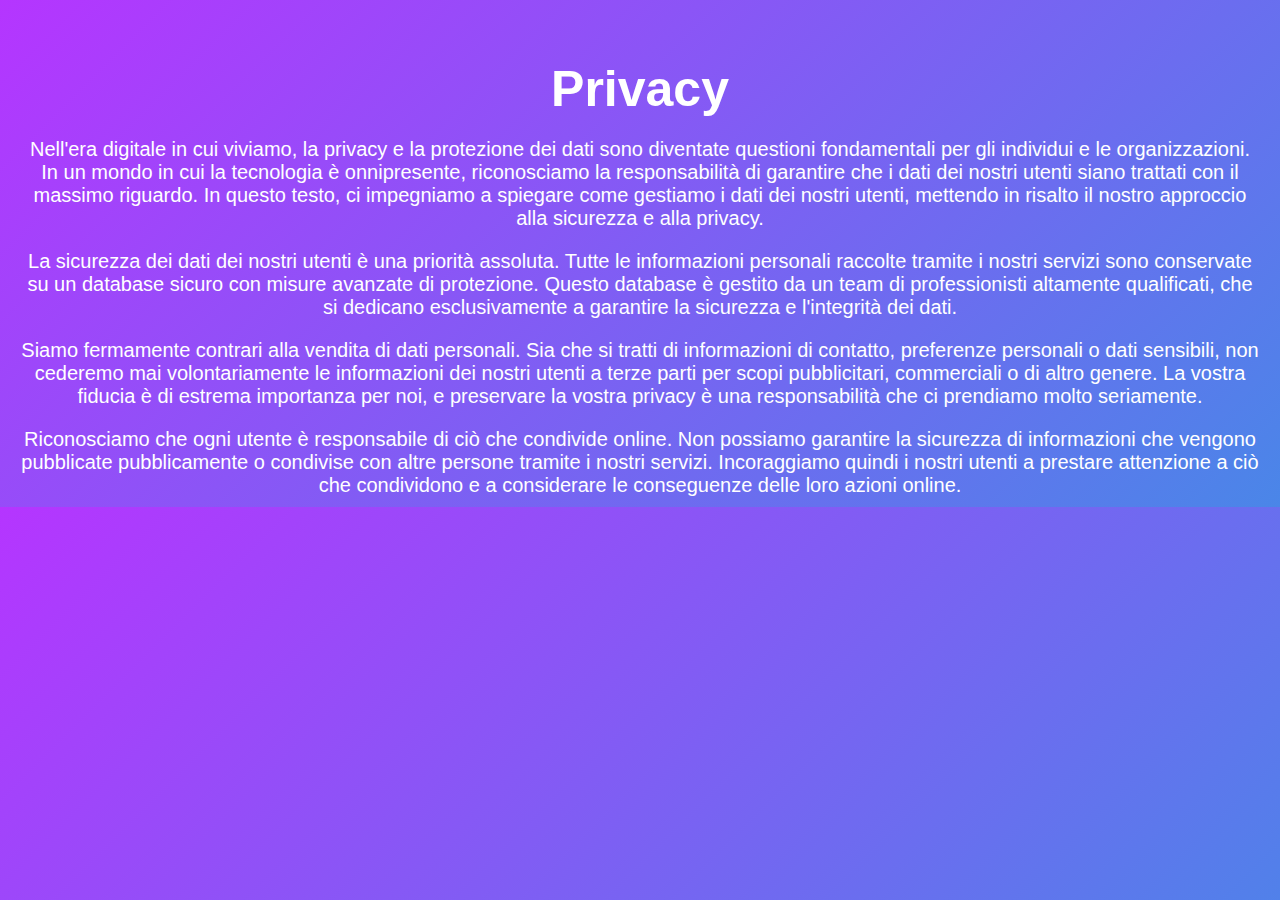
==== privacy/privacy.html @ 2f2bf801 "added privacy" ====
<!DOCTYPE html>
<html lang="en">
<head>
    <meta charset="UTF-8">
    <meta name="viewport" content="width=device-width, initial-scale=1.0">
    <title>Spotted</title>
    <link rel="stylesheet" href="../style.css">
</head>
<body>
    <div class="centertop"> 
        <h1>Privacy</h1>
        <p> Nell'era digitale in cui viviamo, la privacy e la protezione dei dati sono diventate questioni fondamentali per gli individui e le organizzazioni. In un mondo in cui la tecnologia è onnipresente, riconosciamo la responsabilità di garantire che i dati dei nostri utenti siano trattati con il massimo riguardo. In questo testo, ci impegniamo a spiegare come gestiamo i dati dei nostri utenti, mettendo in risalto il nostro approccio alla sicurezza e alla privacy.</p>
        <p>La sicurezza dei dati dei nostri utenti è una priorità assoluta. Tutte le informazioni personali raccolte tramite i nostri servizi sono conservate su un database sicuro con misure avanzate di protezione. Questo database è gestito da un team di professionisti altamente qualificati, che si dedicano esclusivamente a garantire la sicurezza e l'integrità dei dati.</p>
        <p>Siamo fermamente contrari alla vendita di dati personali. Sia che si tratti di informazioni di contatto, preferenze personali o dati sensibili, non cederemo mai volontariamente le informazioni dei nostri utenti a terze parti per scopi pubblicitari, commerciali o di altro genere. La vostra fiducia è di estrema importanza per noi, e preservare la vostra privacy è una responsabilità che ci prendiamo molto seriamente.</p>
        <p>Riconosciamo che ogni utente è responsabile di ciò che condivide online. Non possiamo garantire la sicurezza di informazioni che vengono pubblicate pubblicamente o condivise con altre persone tramite i nostri servizi. Incoraggiamo quindi i nostri utenti a prestare attenzione a ciò che condividono e a considerare le conseguenze delle loro azioni online.</p>
        
    </div>
</body>
</html>
---- style.css ----
body{
    margin: 0;
    padding: 0;
    font-family: sans-serif;
    background: linear-gradient(-45deg,rgba(74, 134, 232, 1),rgba(181, 53, 255, 1)), no-repeat;
}

.center{
    text-align: center;
    display: flex;
    justify-content: center;
    align-items: center;
    width: 100%;
    flex-direction: column;
}


.centertop{
    margin-top: 50px;
    text-align: center;
    display: flex;
    justify-content:flex-start;
    align-items: center;
    width: 100%;
    flex-direction: column;
}
a{
    text-decoration: none;
    color: #fff;
    font-size: 20px;
    padding: 10px 20px;
    border: 1px solid #fff;
    border-radius: 15px;
    margin: 10px;
    transition: all 0.3s ease-in-out;
}
p{
    font-size: 20px;
    color: #fff;
    margin: 10px;
    margin-left: 20px;
    margin-right: 20px;
}
h1{
    font-size: 50px;
    color: #fff;
    margin: 10px;
    margin-left: 20px;
    margin-right: 20px;
}
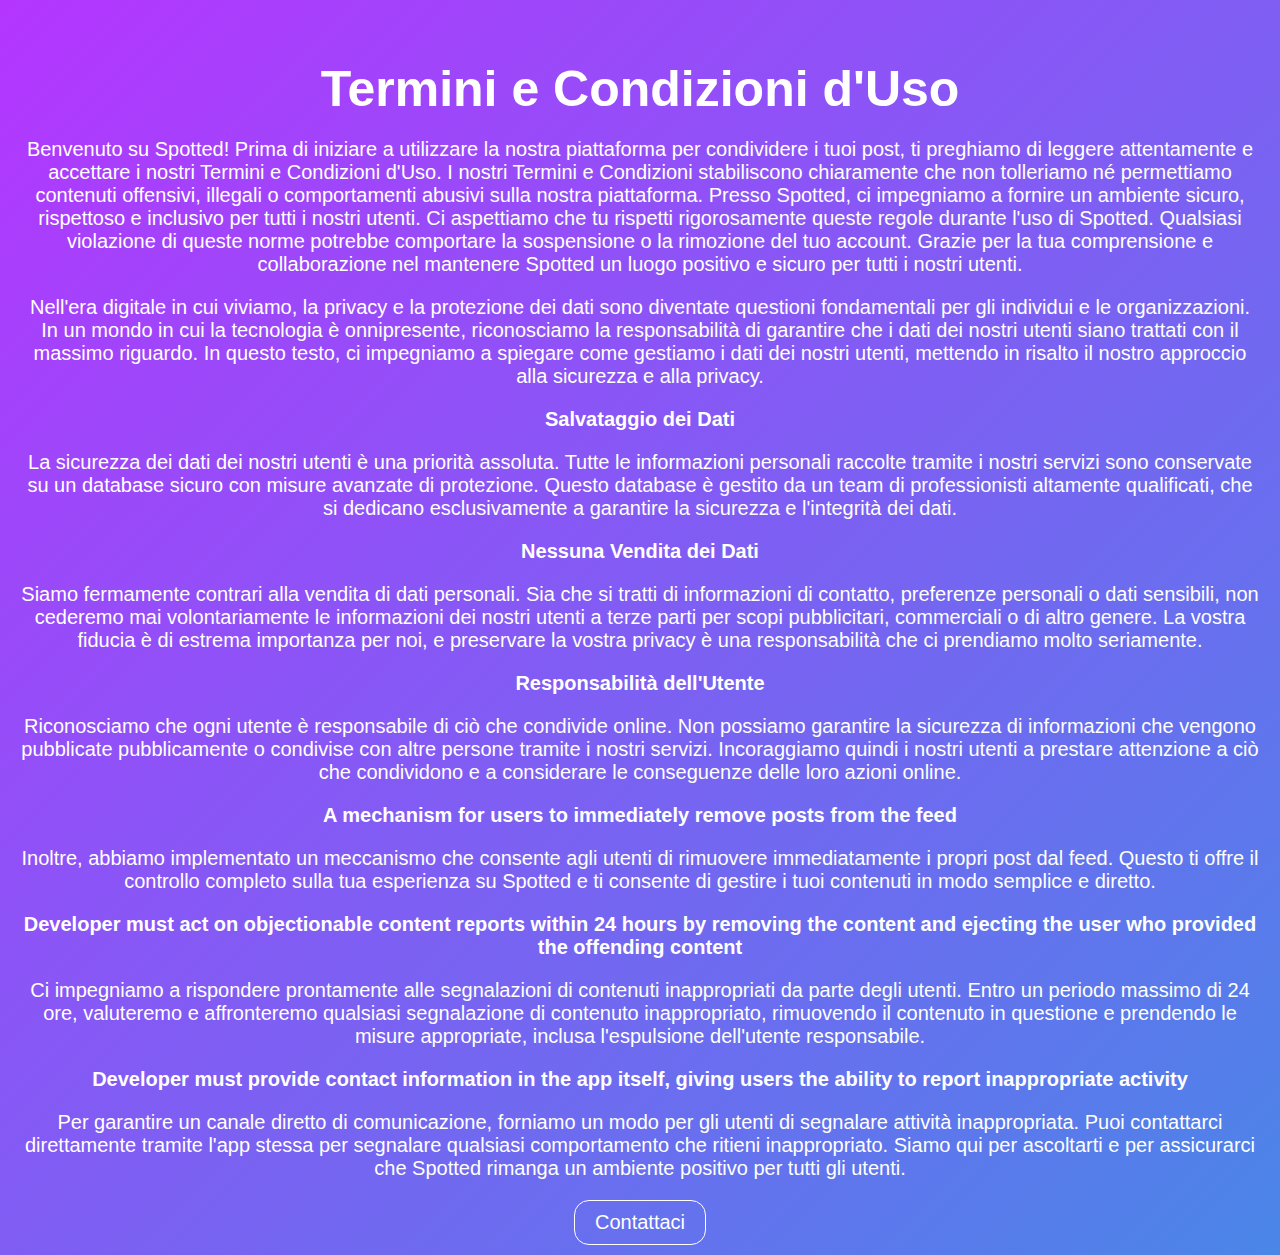
==== commit a5d72092: "privacy" ====
--- a/privacy/privacy.html
+++ b/privacy/privacy.html
@@ -8,12 +8,38 @@
 </head>
 <body>
     <div class="centertop"> 
-        <h1>Privacy</h1>
-        <p> Nell'era digitale in cui viviamo, la privacy e la protezione dei dati sono diventate questioni fondamentali per gli individui e le organizzazioni. In un mondo in cui la tecnologia è onnipresente, riconosciamo la responsabilità di garantire che i dati dei nostri utenti siano trattati con il massimo riguardo. In questo testo, ci impegniamo a spiegare come gestiamo i dati dei nostri utenti, mettendo in risalto il nostro approccio alla sicurezza e alla privacy.</p>
-        <p>La sicurezza dei dati dei nostri utenti è una priorità assoluta. Tutte le informazioni personali raccolte tramite i nostri servizi sono conservate su un database sicuro con misure avanzate di protezione. Questo database è gestito da un team di professionisti altamente qualificati, che si dedicano esclusivamente a garantire la sicurezza e l'integrità dei dati.</p>
-        <p>Siamo fermamente contrari alla vendita di dati personali. Sia che si tratti di informazioni di contatto, preferenze personali o dati sensibili, non cederemo mai volontariamente le informazioni dei nostri utenti a terze parti per scopi pubblicitari, commerciali o di altro genere. La vostra fiducia è di estrema importanza per noi, e preservare la vostra privacy è una responsabilità che ci prendiamo molto seriamente.</p>
-        <p>Riconosciamo che ogni utente è responsabile di ciò che condivide online. Non possiamo garantire la sicurezza di informazioni che vengono pubblicate pubblicamente o condivise con altre persone tramite i nostri servizi. Incoraggiamo quindi i nostri utenti a prestare attenzione a ciò che condividono e a considerare le conseguenze delle loro azioni online.</p>
-        
+        <h1>Termini e Condizioni d'Uso</h1>
+        <p>
+            Benvenuto su Spotted! Prima di iniziare a utilizzare la nostra piattaforma per condividere i tuoi post, ti preghiamo di leggere attentamente e accettare i nostri Termini e Condizioni d'Uso. I nostri Termini e Condizioni stabiliscono chiaramente che non tolleriamo né permettiamo contenuti offensivi, illegali o comportamenti abusivi sulla nostra piattaforma. Presso Spotted, ci impegniamo a fornire un ambiente sicuro, rispettoso e inclusivo per tutti i nostri utenti. Ci aspettiamo che tu rispetti rigorosamente queste regole durante l'uso di Spotted. Qualsiasi violazione di queste norme potrebbe comportare la sospensione o la rimozione del tuo account. Grazie per la tua comprensione e collaborazione nel mantenere Spotted un luogo positivo e sicuro per tutti i nostri utenti.
+        </p>
+        <p>
+            Nell'era digitale in cui viviamo, la privacy e la protezione dei dati sono diventate questioni fondamentali per gli individui e le organizzazioni. In un mondo in cui la tecnologia è onnipresente, riconosciamo la responsabilità di garantire che i dati dei nostri utenti siano trattati con il massimo riguardo. In questo testo, ci impegniamo a spiegare come gestiamo i dati dei nostri utenti, mettendo in risalto il nostro approccio alla sicurezza e alla privacy.
+        </p>
+        <h2>Salvataggio dei Dati</h2>
+        <p>
+            La sicurezza dei dati dei nostri utenti è una priorità assoluta. Tutte le informazioni personali raccolte tramite i nostri servizi sono conservate su un database sicuro con misure avanzate di protezione. Questo database è gestito da un team di professionisti altamente qualificati, che si dedicano esclusivamente a garantire la sicurezza e l'integrità dei dati.
+        </p>
+        <h2>Nessuna Vendita dei Dati</h2>
+        <p>
+            Siamo fermamente contrari alla vendita di dati personali. Sia che si tratti di informazioni di contatto, preferenze personali o dati sensibili, non cederemo mai volontariamente le informazioni dei nostri utenti a terze parti per scopi pubblicitari, commerciali o di altro genere. La vostra fiducia è di estrema importanza per noi, e preservare la vostra privacy è una responsabilità che ci prendiamo molto seriamente.
+        </p>
+        <h2>Responsabilità dell'Utente</h2>
+        <p>
+            Riconosciamo che ogni utente è responsabile di ciò che condivide online. Non possiamo garantire la sicurezza di informazioni che vengono pubblicate pubblicamente o condivise con altre persone tramite i nostri servizi. Incoraggiamo quindi i nostri utenti a prestare attenzione a ciò che condividono e a considerare le conseguenze delle loro azioni online.
+        </p>
+        <h2>A mechanism for users to immediately remove posts from the feed</h2>
+        <p>
+            Inoltre, abbiamo implementato un meccanismo che consente agli utenti di rimuovere immediatamente i propri post dal feed. Questo ti offre il controllo completo sulla tua esperienza su Spotted e ti consente di gestire i tuoi contenuti in modo semplice e diretto.
+        </p>
+        <h2>Developer must act on objectionable content reports within 24 hours by removing the content and ejecting the user who provided the offending content</h2>
+        <p>
+            Ci impegniamo a rispondere prontamente alle segnalazioni di contenuti inappropriati da parte degli utenti. Entro un periodo massimo di 24 ore, valuteremo e affronteremo qualsiasi segnalazione di contenuto inappropriato, rimuovendo il contenuto in questione e prendendo le misure appropriate, inclusa l'espulsione dell'utente responsabile.
+        </p>
+        <h2>Developer must provide contact information in the app itself, giving users the ability to report inappropriate activity</h2>
+        <p>
+            Per garantire un canale diretto di comunicazione, forniamo un modo per gli utenti di segnalare attività inappropriata. Puoi contattarci direttamente tramite l'app stessa per segnalare qualsiasi comportamento che ritieni inappropriato. Siamo qui per ascoltarti e per assicurarci che Spotted rimanga un ambiente positivo per tutti gli utenti.
+        </p>
+        <a href="mailto:dev.thomasfavero@gmail.com">Contattaci</a>
     </div>
 </body>
 </html>--- a/style.css
+++ b/style.css
@@ -1,20 +1,34 @@
+*{
+    margin: 0;
+    padding: 0;
+    box-sizing: border-box;
+    max-width: 100vw;
+}
 body{
     margin: 0;
     padding: 0;
     font-family: sans-serif;
     background: linear-gradient(-45deg,rgba(74, 134, 232, 1),rgba(181, 53, 255, 1)), no-repeat;
+    max-width: 100vw;
 }
 
 .center{
     text-align: center;
     display: flex;
-    justify-content: center;
+    justify-content: start;
     align-items: center;
     width: 100%;
     flex-direction: column;
+    min-height: 70vh;
+    margin-top: 30px;
 }
-
-
+.centertop h2{
+    font-size: 20px;
+    color: #fff;
+    margin: 10px;
+    margin-left: 20px;
+    margin-right: 20px;
+}
 .centertop{
     margin-top: 50px;
     text-align: center;
@@ -23,8 +37,9 @@
     align-items: center;
     width: 100%;
     flex-direction: column;
+    min-height: 100vh;
 }
-a{
+.button {
     text-decoration: none;
     color: #fff;
     font-size: 20px;
@@ -33,6 +48,19 @@
     border-radius: 15px;
     margin: 10px;
     transition: all 0.3s ease-in-out;
+}
+.button1 {
+    text-decoration: none;
+    color: #fff;
+    font-size: 20px;
+    padding: 22px 40px;
+    border: 1px solid #fff;
+    border-radius: 15px;
+    transition: all 0.3s ease-in-out;
+    max-width: 60vw;
+
+    margin-top: 30vh!important;
+    margin-bottom: 10vh!important;
 }
 p{
     font-size: 20px;
@@ -47,4 +75,54 @@
     margin: 10px;
     margin-left: 20px;
     margin-right: 20px;
+}
+
+.title{
+    min-height: 90vh;
+}
+.title img{
+    width: 100vw;
+    height: 20vh;
+    margin-top: 100px;
+
+}
+.title p{
+    margin-top: 30px;
+    margin-bottom: 30px;
+}
+.title ul{
+    margin-top: 30px;
+    margin-bottom: 30px;
+    margin-left: 20px;
+    margin-right: 20px
+}
+
+.title ul li{
+    list-style: square;
+    margin: 10px;
+    font-size: 20px;
+    color: #fff;
+}
+
+
+.centertop a{
+    text-decoration: none;
+    color: #fff;
+    font-size: 20px;
+    padding: 10px 20px;
+    border: 1px solid #fff;
+    border-radius: 15px;
+    margin: 10px;
+    transition: all 0.3s ease-in-out;
+}
+.center a{
+max-width: 90vw;
+height: auto;
+margin: 0;
+}
+.center a > img{
+    margin: 0;
+    margin-bottom: 30px;
+    width: 100%;
+    height: auto;
 }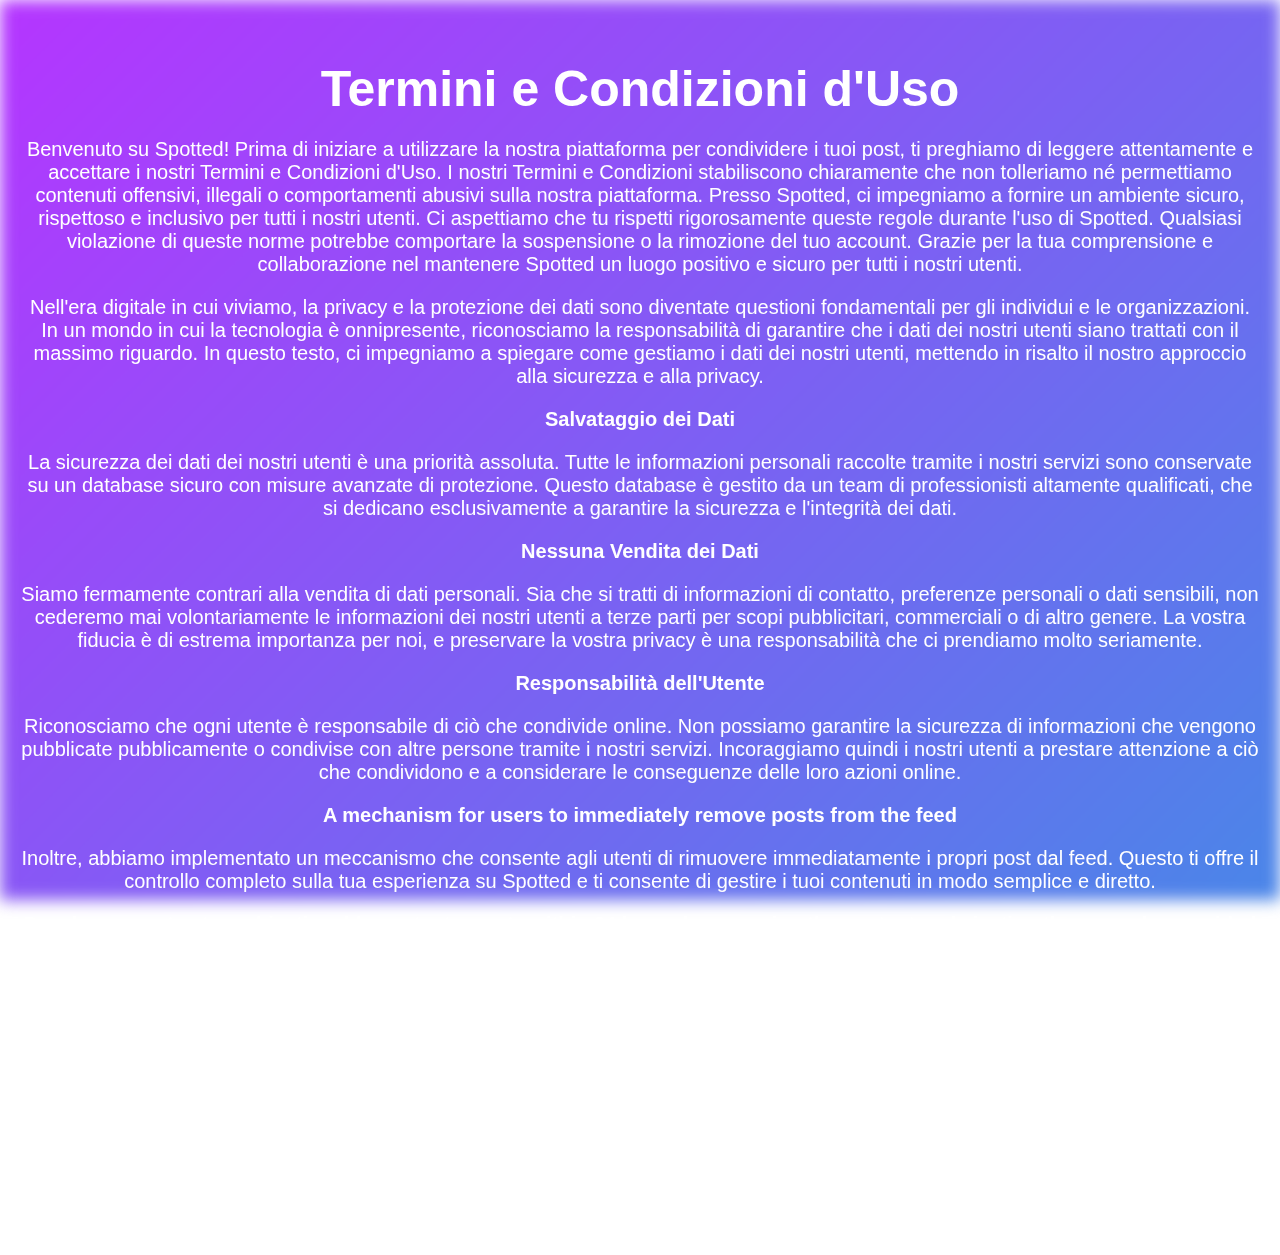
==== commit 0c3cc79c: "aaaa" ====
--- a/privacy/privacy.html
+++ b/privacy/privacy.html
@@ -7,6 +7,8 @@
     <link rel="stylesheet" href="../style.css">
 </head>
 <body>
+    <div class="bg-image"></div>
+
     <div class="centertop"> 
         <h1>Termini e Condizioni d'Uso</h1>
         <p>
--- a/style.css
+++ b/style.css
@@ -8,8 +8,12 @@
     margin: 0;
     padding: 0;
     font-family: sans-serif;
-    background: linear-gradient(-45deg,rgba(74, 134, 232, 1),rgba(181, 53, 255, 1)), no-repeat;
     max-width: 100vw;
+    display: flex;
+    justify-content: center;
+    align-items: center;
+    width: 100%;
+    flex-direction: column;
 }
 
 .center{
@@ -68,6 +72,7 @@
     margin: 10px;
     margin-left: 20px;
     margin-right: 20px;
+    text-align: center;
 }
 h1{
     font-size: 50px;
@@ -75,9 +80,17 @@
     margin: 10px;
     margin-left: 20px;
     margin-right: 20px;
+    text-align: center;
 }
 
 .title{
+    justify-content: center;
+    display: flex;
+    justify-content: center;
+    align-items: center;
+    width: 100%;
+    max-width: 500px;
+    flex-direction: column;
     min-height: 90vh;
 }
 .title img{
@@ -125,4 +138,31 @@
     margin-bottom: 30px;
     width: 100%;
     height: auto;
+}
+
+@media screen and (max-width: 600px) {
+
+}
+
+.bg-image {
+    top: 0%;
+    left: 0%;
+    position: fixed;
+    min-width: 100vw;
+    min-height: 100vh;
+  /* The image used */
+
+  /* Add the blur effect */
+  filter: blur(8px);
+  -webkit-filter: blur(8px);
+
+  /* Full height */
+  height: 100%;
+  z-index: -1;
+    background: linear-gradient(-45deg,#4a86e8,#b535ff), no-repeat;
+
+  /* Center and scale the image nicely */
+  background-position: center;
+  background-repeat: no-repeat;
+  background-size: cover;
 }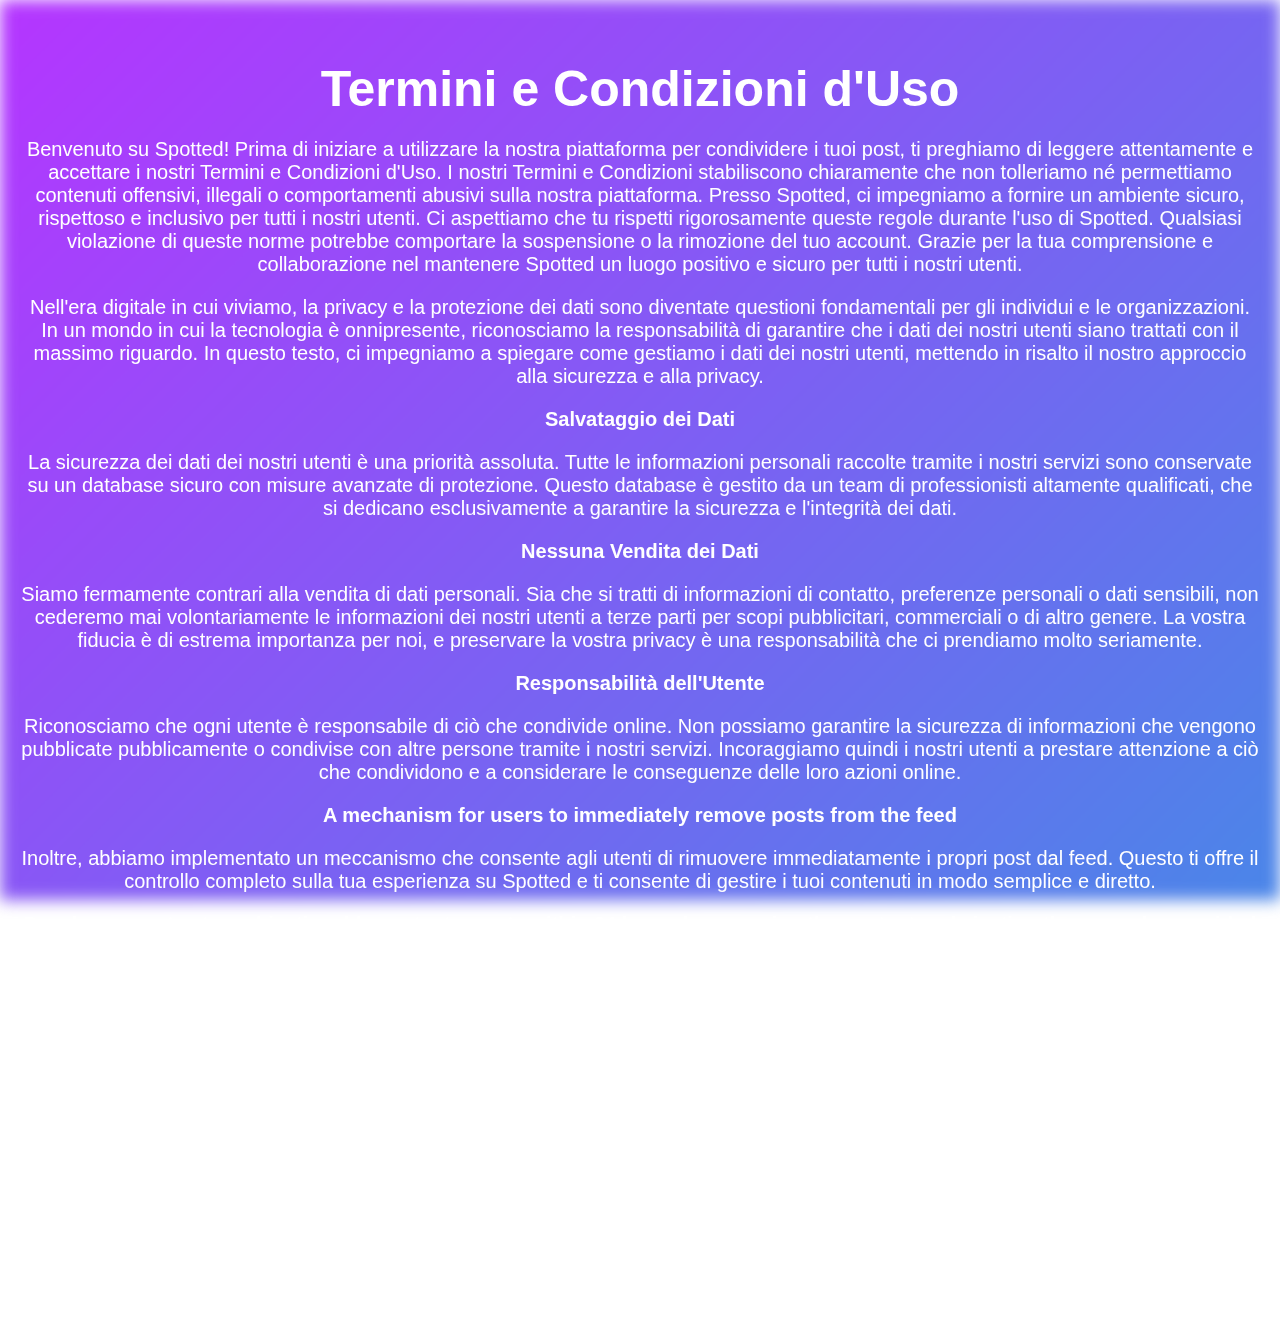
==== commit bce9eceb: "Add disclaimer for school affiliation in privacy policy" ====
--- a/privacy/privacy.html
+++ b/privacy/privacy.html
@@ -41,6 +41,8 @@
         <p>
             Per garantire un canale diretto di comunicazione, forniamo un modo per gli utenti di segnalare attività inappropriata. Puoi contattarci direttamente tramite l'app stessa per segnalare qualsiasi comportamento che ritieni inappropriato. Siamo qui per ascoltarti e per assicurarci che Spotted rimanga un ambiente positivo per tutti gli utenti.
         </p>
+        <h2>Scuola</h2>
+        <p>questo social non è in collaborazione con la scuola, ongi segnalazione di abuso o altro di questa app non sarà colpa della scuola</p>
         <a href="mailto:dev.thomasfavero@gmail.com">Contattaci</a>
     </div>
 </body>
